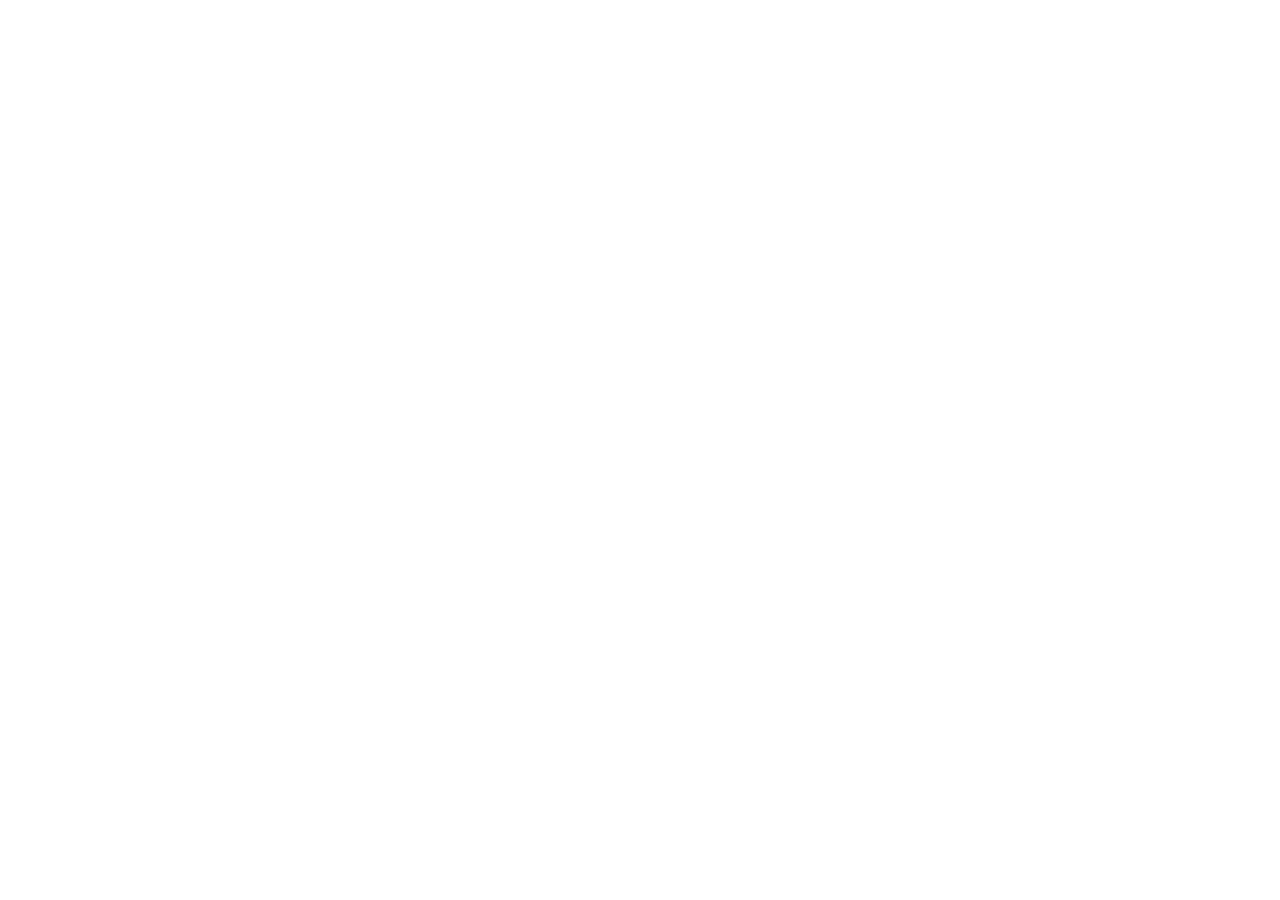
==== index.html @ 71010cc3 "Rename index (7).html to index.html" ====
<!doctype html>
<html lang="en">
  <head>
    <meta charset="UTF-8" />
    <link rel="icon" type="image/x-icon" href="/favicon.ico" />
    <meta name="viewport" content="width=device-width, initial-scale=1.0" />
    <title>Renato Stofel - Engenheiro de Instalações</title>
    <script type="module" crossorigin src="/assets/index-B3NYKfUI.js"></script>
    <link rel="stylesheet" crossorigin href="/assets/index-2DbQ6vqF.css">
  </head>
  <body>
    <div id="root"></div>
  </body>
</html>
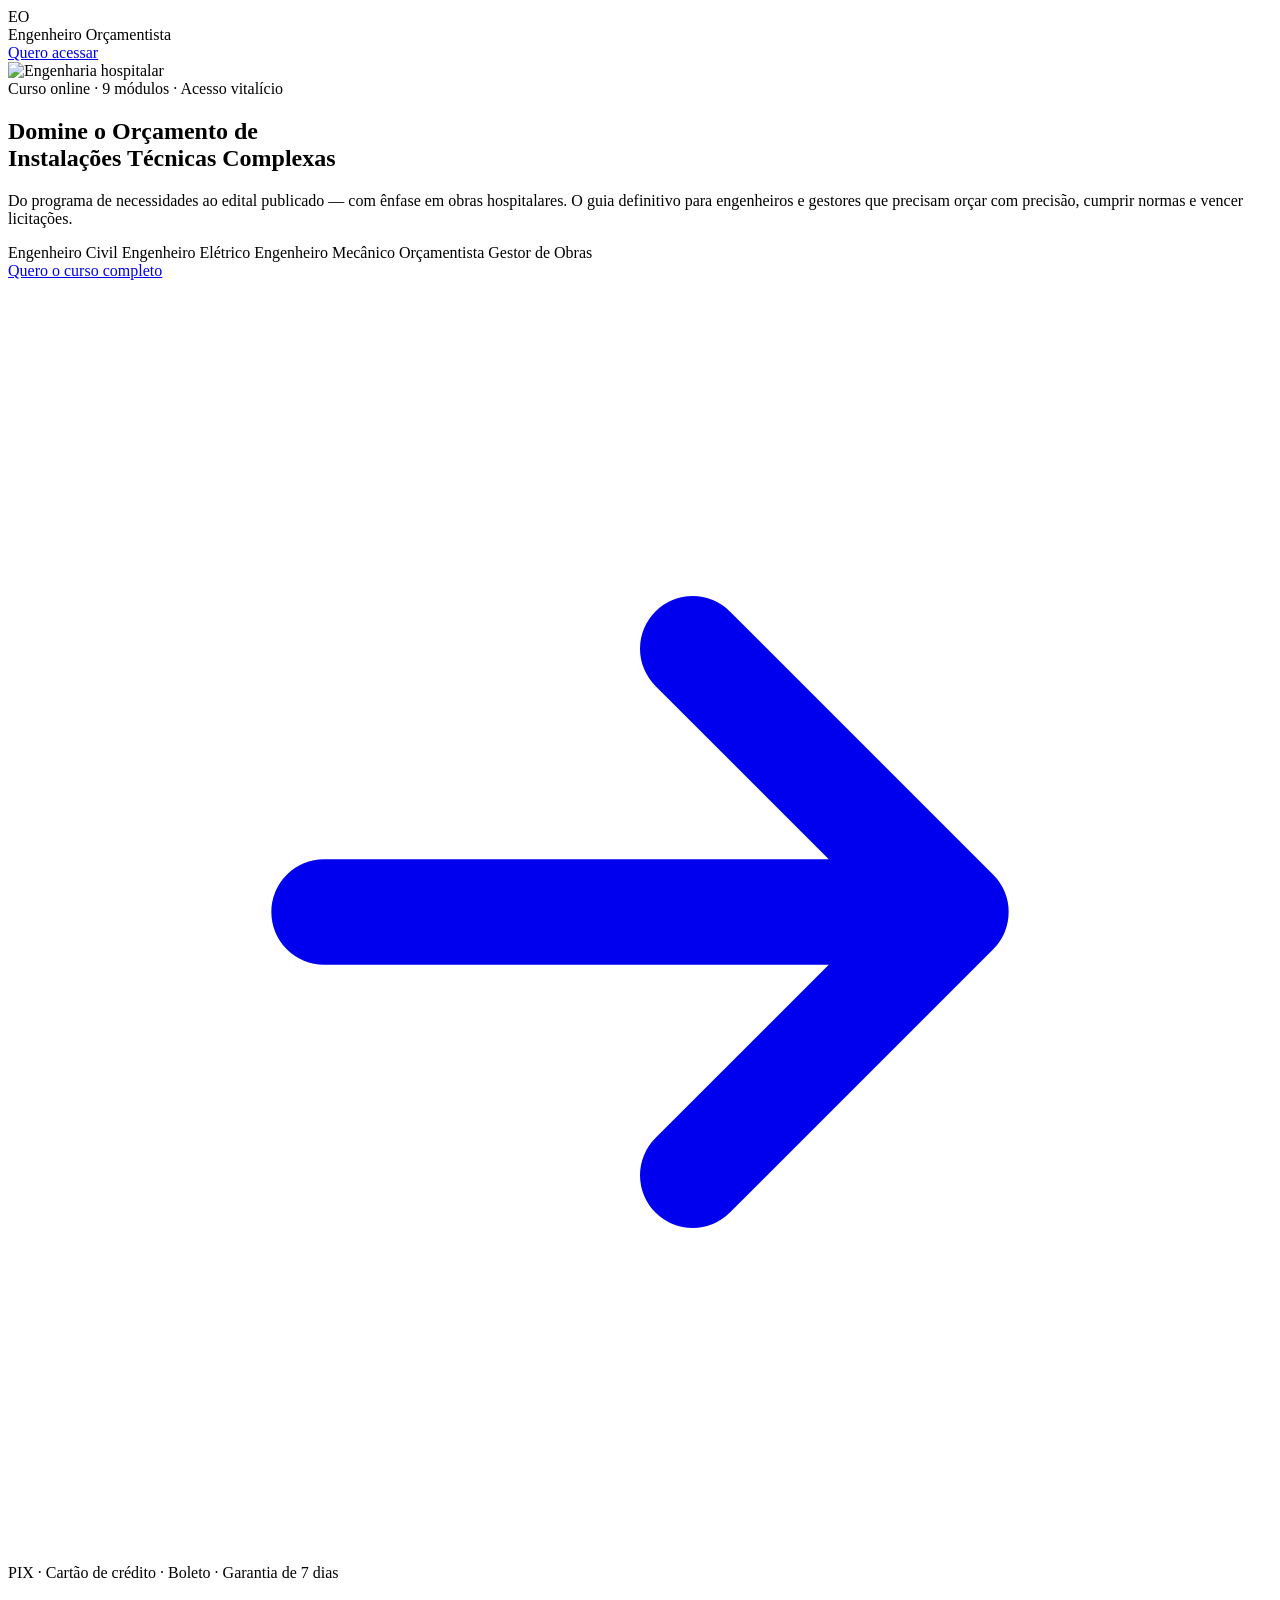
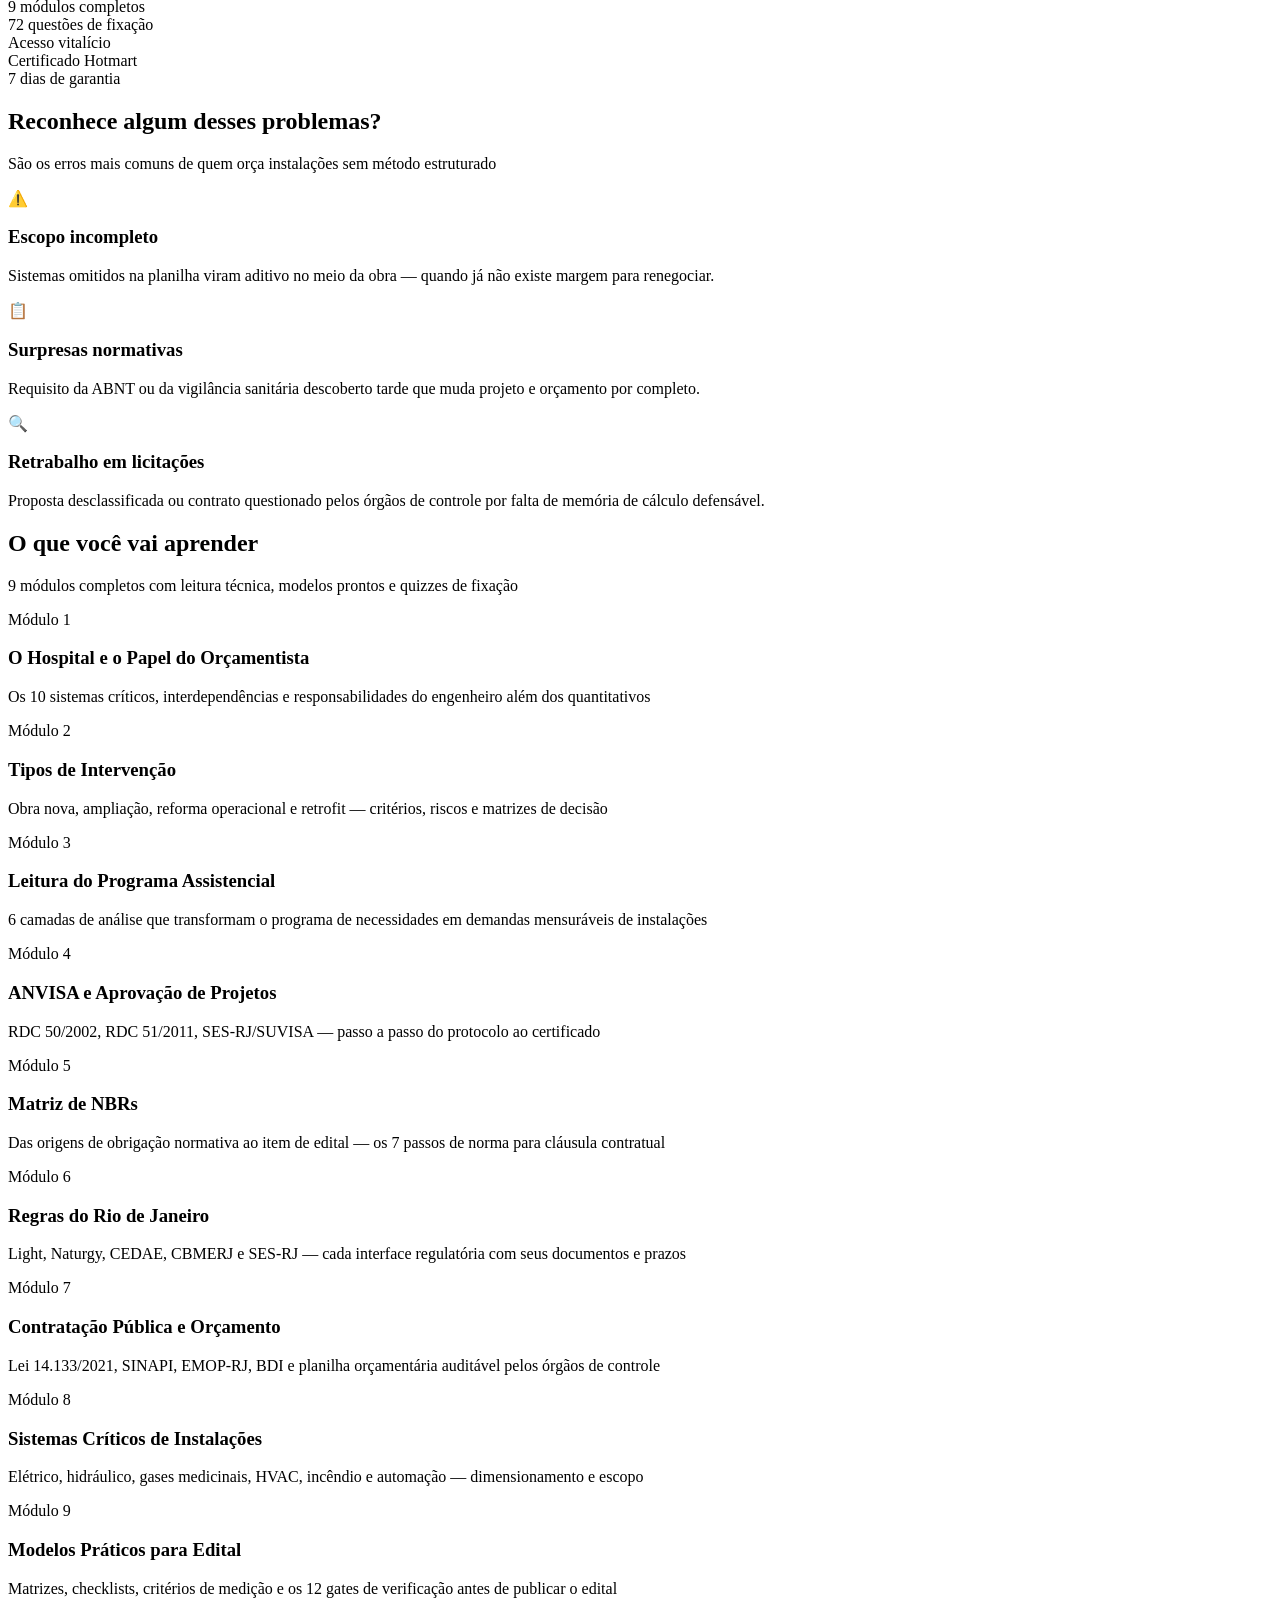
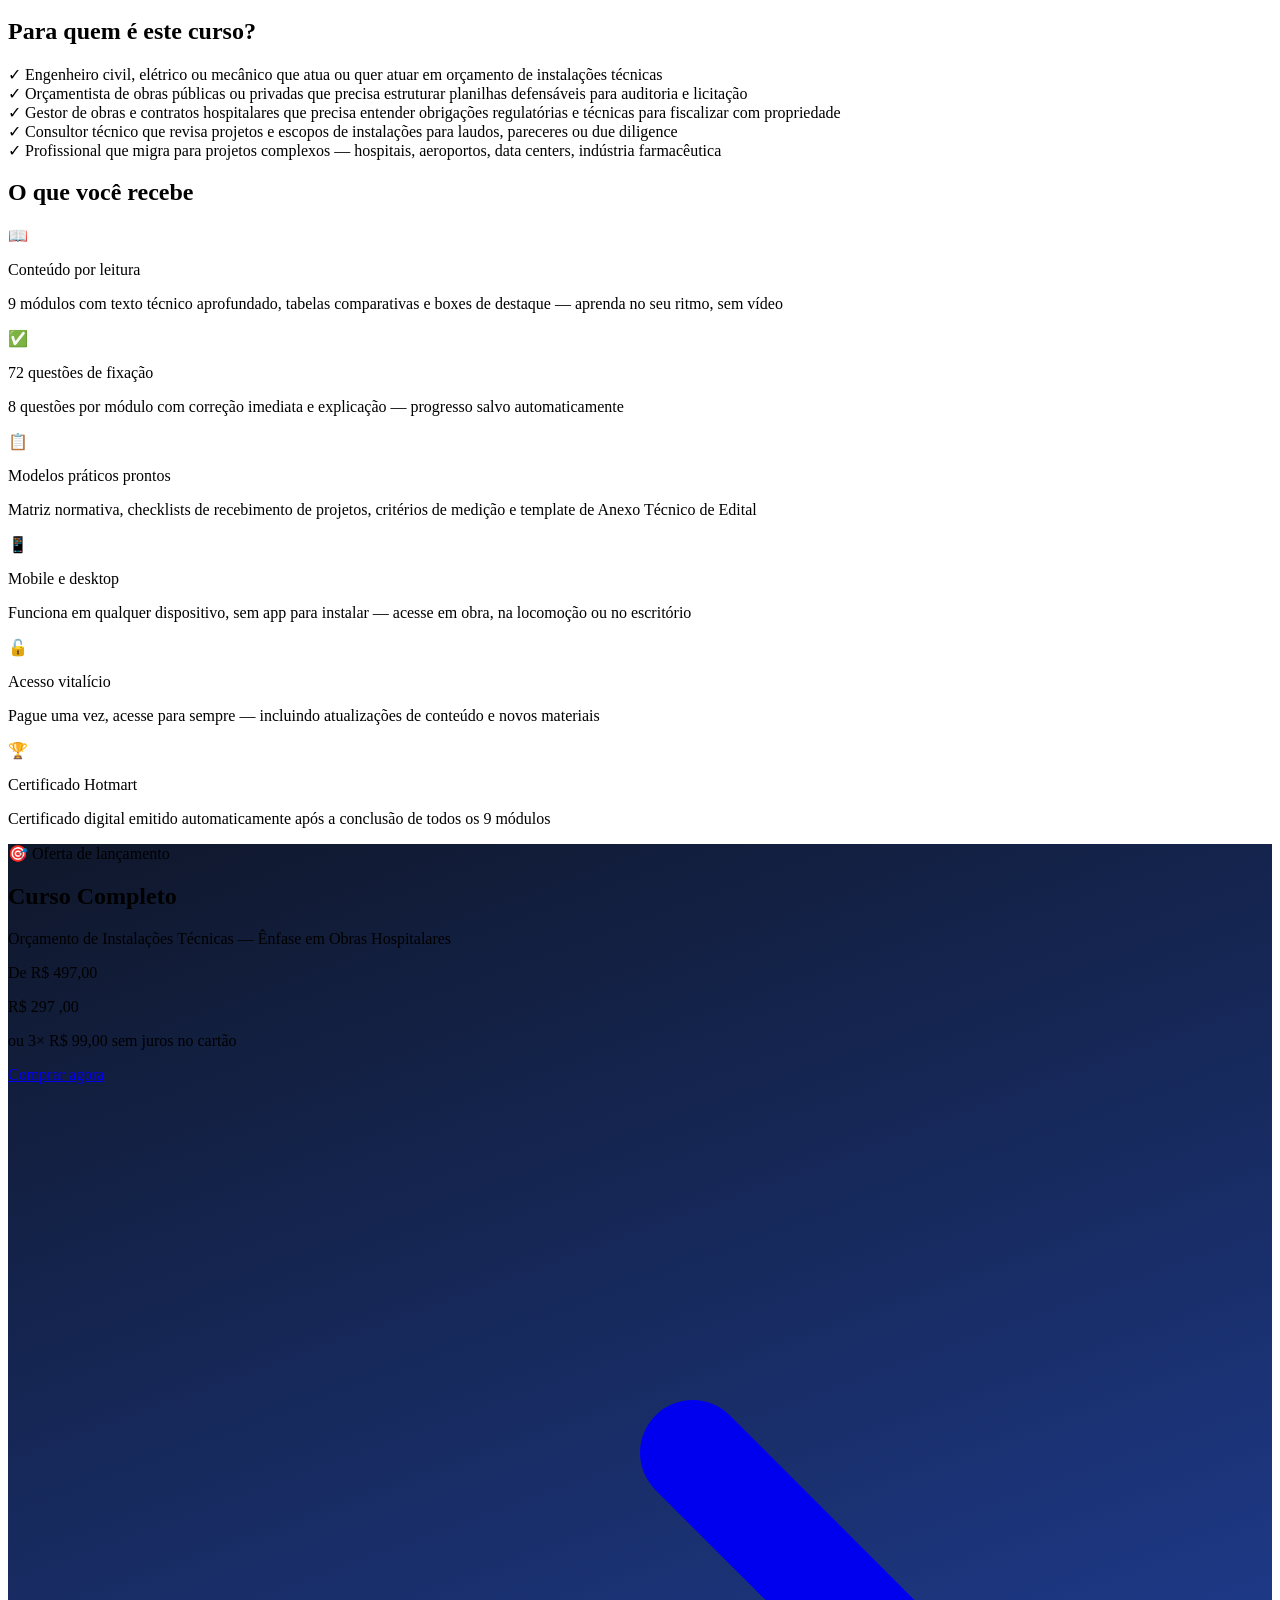
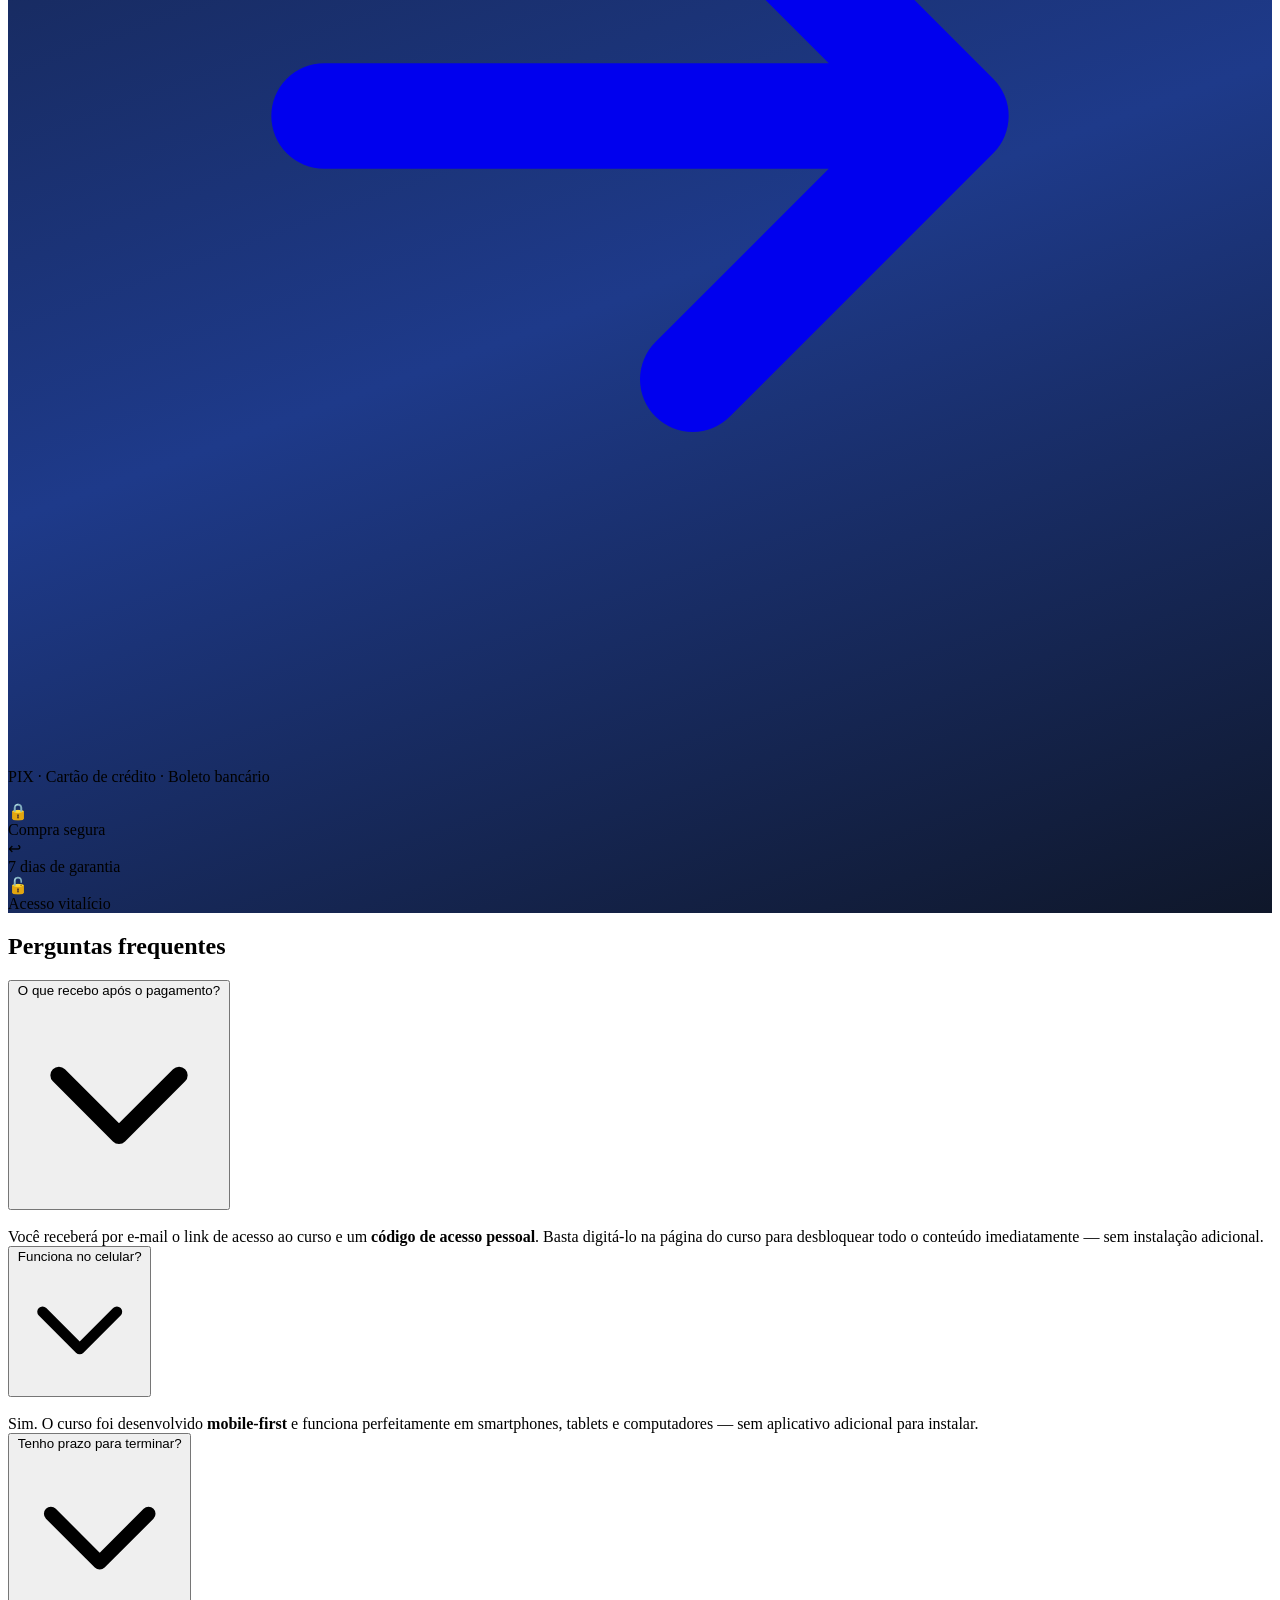
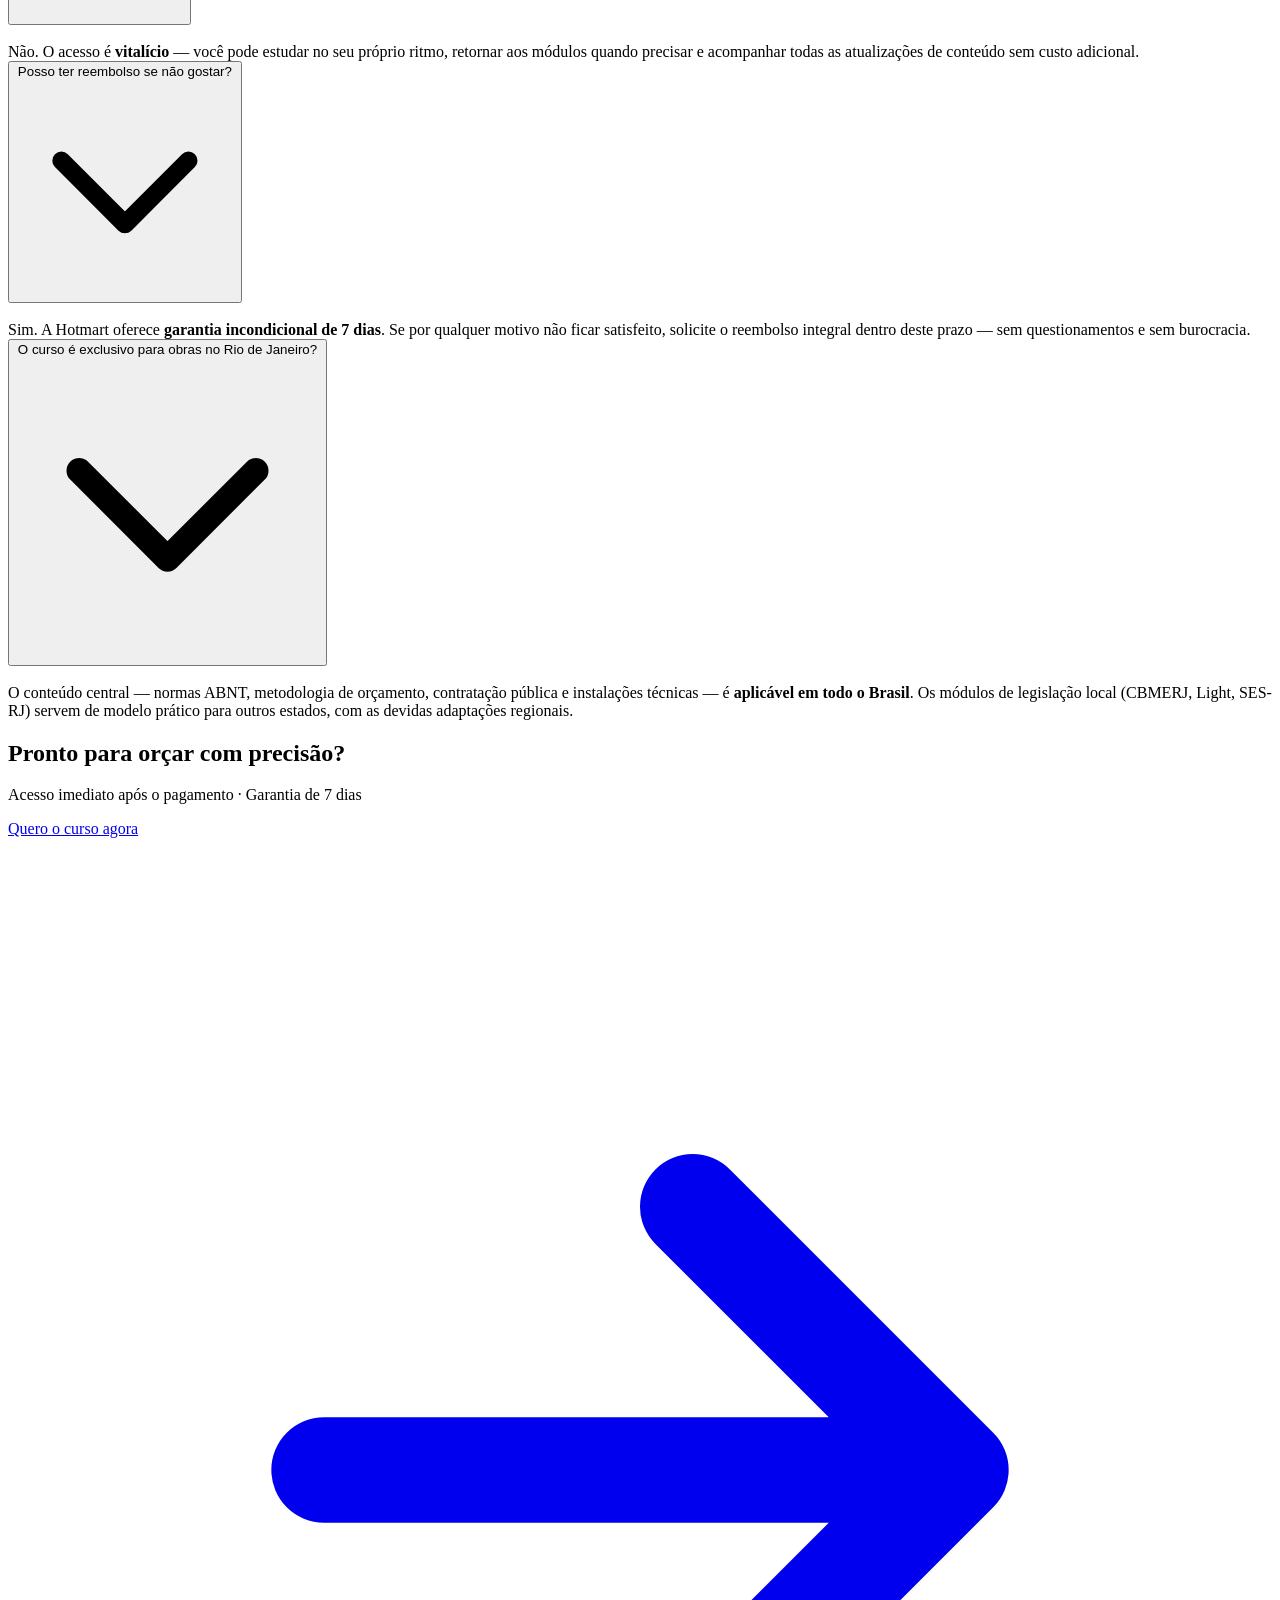
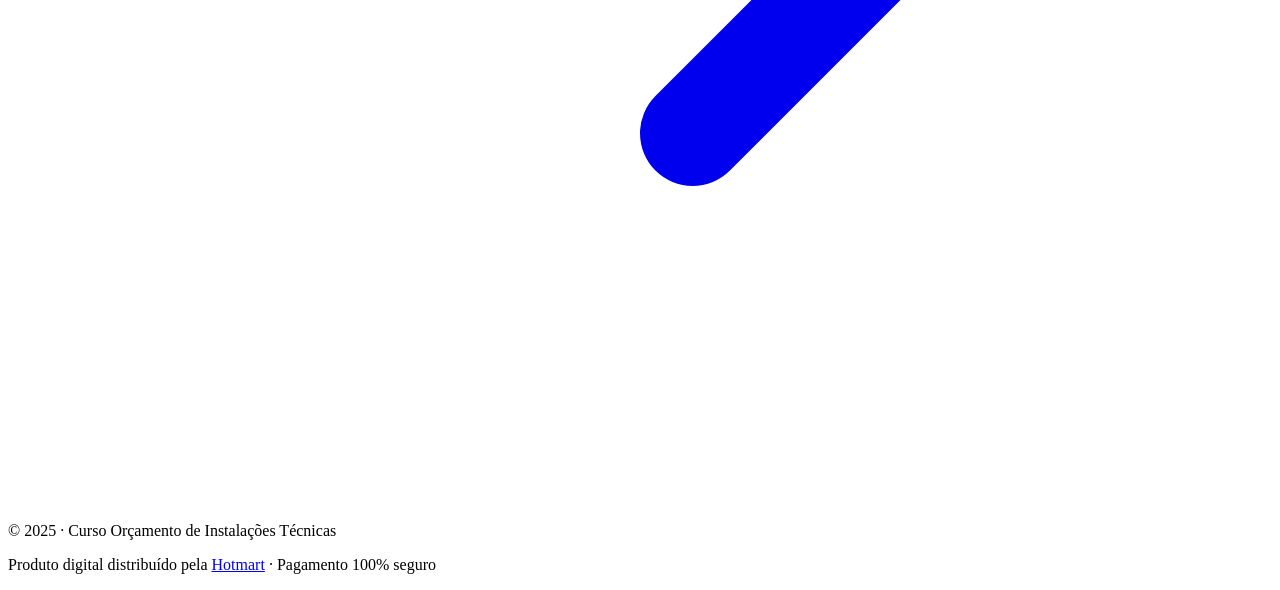
==== commit 11e75f79: "Monetize course: sales landing page + access gate - index.html: new conversion-optimized sales page " ====
--- a/index.html
+++ b/index.html
@@ -1,14 +1,436 @@
-<!doctype html>
-<html lang="en">
-  <head>
-    <meta charset="UTF-8" />
-    <link rel="icon" type="image/x-icon" href="/favicon.ico" />
-    <meta name="viewport" content="width=device-width, initial-scale=1.0" />
-    <title>Renato Stofel - Engenheiro de Instalações</title>
-    <script type="module" crossorigin src="/assets/index-B3NYKfUI.js"></script>
-    <link rel="stylesheet" crossorigin href="/assets/index-2DbQ6vqF.css">
-  </head>
-  <body>
-    <div id="root"></div>
-  </body>
+<!DOCTYPE html>
+<html lang="pt-BR">
+<head>
+<meta charset="UTF-8"/>
+<meta name="viewport" content="width=device-width, initial-scale=1.0"/>
+<title>Orçamento de Instalações Técnicas — Curso Completo com Ênfase em Obras Hospitalares</title>
+<meta name="description" content="Domine o orçamento de instalações técnicas complexas. 9 módulos do programa de necessidades ao edital publicado. Ênfase em obras hospitalares. Acesso vitalício."/>
+<meta property="og:title" content="Orçamento de Instalações Técnicas — Curso Completo"/>
+<meta property="og:description" content="Do programa assistencial ao edital publicado. 9 módulos + 72 questões. Engenheiro Orçamentista."/>
+<meta property="og:image" content="https://images.unsplash.com/photo-1586773860418-d37222d8fce3?w=1200&auto=format&fit=crop&q=80"/>
+<meta name="twitter:card" content="summary_large_image"/>
+
+<!-- ===================================================
+  META PIXEL — substitua XXXXXXXXXXXXXXXXXX pelo seu Pixel ID
+  e descomente o bloco abaixo
+  ===================================================
+<script>
+!function(f,b,e,v,n,t,s){if(f.fbq)return;n=f.fbq=function(){n.callMethod?
+n.callMethod.apply(n,arguments):n.queue.push(arguments)};if(!f._fbq)f._fbq=n;
+n.push=n;n.loaded=!0;n.version='2.0';n.queue=[];t=b.createElement(e);t.async=!0;
+t.src=v;s=b.getElementsByTagName(e)[0];s.parentNode.insertBefore(t,s)}(window,
+document,'script','https://connect.facebook.net/en_US/fbevents.js');
+fbq('init','XXXXXXXXXXXXXXXXXX');
+fbq('track','PageView');
+</script>
+<noscript><img height="1" width="1" style="display:none"
+src="https://www.facebook.com/tr?id=XXXXXXXXXXXXXXXXXX&ev=PageView&noscript=1"/></noscript>
+-->
+
+<!-- ===================================================
+  GOOGLE TAG MANAGER — substitua GTM-XXXXXXX pelo seu ID
+  e descomente o bloco abaixo
+  ===================================================
+<script>(function(w,d,s,l,i){w[l]=w[l]||[];w[l].push({'gtm.start':
+new Date().getTime(),event:'gtm.js'});var f=d.getElementsByTagName(s)[0],
+j=d.createElement(s),dl=l!='dataLayer'?'&l='+l:'';j.async=true;j.src=
+'https://www.googletagmanager.com/gtm.js?id='+i+dl;f.parentNode.insertBefore(j,f);
+})(window,document,'script','dataLayer','GTM-XXXXXXX');</script>
+-->
+
+<script src="https://cdn.tailwindcss.com"></script>
+<script defer src="https://cdn.jsdelivr.net/npm/alpinejs@3.14.1/dist/cdn.min.js"></script>
+<style>
+[x-cloak]{display:none!important}
+html{scroll-behavior:smooth}
+.gradient-hero{background:linear-gradient(135deg,rgba(15,23,42,0.92) 0%,rgba(30,58,138,0.88) 100%)}
+@keyframes fadeUp{from{opacity:0;transform:translateY(18px)}to{opacity:1;transform:translateY(0)}}
+.fu{animation:fadeUp .45s ease both}
+.fu2{animation:fadeUp .45s .12s ease both}
+.fu3{animation:fadeUp .45s .24s ease both}
+</style>
+</head>
+<body class="bg-slate-900 text-white font-sans antialiased">
+
+<!-- NAV -->
+<nav class="fixed top-0 left-0 right-0 z-50 bg-slate-900/96 backdrop-blur-sm border-b border-slate-800">
+  <div class="max-w-6xl mx-auto px-4 h-14 flex items-center justify-between">
+    <div class="flex items-center gap-2">
+      <div class="w-7 h-7 rounded-lg bg-blue-600 flex items-center justify-center text-white font-bold text-xs">EO</div>
+      <span class="font-semibold text-sm text-slate-100 hidden sm:block">Engenheiro Orçamentista</span>
+    </div>
+    <a href="#checkout"
+      class="bg-blue-600 hover:bg-blue-500 text-white text-xs font-bold px-4 py-2 rounded-lg transition-colors">
+      Quero acessar
+    </a>
+  </div>
+</nav>
+
+<!-- HERO -->
+<section class="relative min-h-screen flex items-center pt-14">
+  <div class="absolute inset-0">
+    <img src="https://images.unsplash.com/photo-1586773860418-d37222d8fce3?w=1400&auto=format&fit=crop&q=80"
+      alt="Engenharia hospitalar" class="w-full h-full object-cover"/>
+    <div class="gradient-hero absolute inset-0"></div>
+  </div>
+  <div class="relative max-w-5xl mx-auto px-4 py-16 sm:py-24">
+    <div class="max-w-2xl">
+      <div class="fu inline-flex items-center gap-2 bg-blue-600/20 border border-blue-400/30 text-blue-300 text-xs font-semibold px-3 py-1.5 rounded-full mb-5">
+        <span class="w-2 h-2 bg-emerald-400 rounded-full animate-pulse"></span>
+        Curso online · 9 módulos · Acesso vitalício
+      </div>
+      <h1 class="fu2 text-3xl sm:text-5xl font-extrabold text-white leading-tight mb-5">
+        Domine o Orçamento de<br class="hidden sm:block"/>
+        <span class="text-blue-400">Instalações Técnicas Complexas</span>
+      </h1>
+      <p class="fu3 text-slate-300 text-base sm:text-lg mb-5 leading-relaxed">
+        Do programa de necessidades ao edital publicado — com ênfase em obras hospitalares.
+        O guia definitivo para engenheiros e gestores que precisam orçar com precisão, cumprir normas e vencer licitações.
+      </p>
+      <div class="fu3 flex flex-wrap gap-2 mb-8">
+        <span class="bg-slate-700/70 text-slate-300 text-xs px-3 py-1 rounded-full border border-slate-600">Engenheiro Civil</span>
+        <span class="bg-slate-700/70 text-slate-300 text-xs px-3 py-1 rounded-full border border-slate-600">Engenheiro Elétrico</span>
+        <span class="bg-slate-700/70 text-slate-300 text-xs px-3 py-1 rounded-full border border-slate-600">Engenheiro Mecânico</span>
+        <span class="bg-slate-700/70 text-slate-300 text-xs px-3 py-1 rounded-full border border-slate-600">Orçamentista</span>
+        <span class="bg-slate-700/70 text-slate-300 text-xs px-3 py-1 rounded-full border border-slate-600">Gestor de Obras</span>
+      </div>
+      <a href="#checkout"
+        class="inline-flex items-center gap-2 bg-blue-600 hover:bg-blue-500 text-white font-bold text-base sm:text-lg px-8 py-4 rounded-2xl transition-colors shadow-lg shadow-blue-900/50">
+        Quero o curso completo
+        <svg class="w-5 h-5" fill="none" stroke="currentColor" viewBox="0 0 24 24">
+          <path stroke-linecap="round" stroke-linejoin="round" stroke-width="2" d="M13 7l5 5m0 0l-5 5m5-5H6"/>
+        </svg>
+      </a>
+      <p class="text-slate-400 text-xs mt-3">PIX · Cartão de crédito · Boleto · Garantia de 7 dias</p>
+    </div>
+  </div>
+</section>
+
+<!-- SOCIAL PROOF BAR -->
+<div class="bg-slate-800 border-y border-slate-700">
+  <div class="max-w-5xl mx-auto px-4 py-4 flex flex-wrap justify-center gap-5 sm:gap-8 text-sm text-slate-300">
+    <div class="flex items-center gap-2">
+      <span class="text-blue-400 font-bold text-base">9</span> módulos completos
+    </div>
+    <div class="w-px bg-slate-700 hidden sm:block"></div>
+    <div class="flex items-center gap-2">
+      <span class="text-blue-400 font-bold text-base">72</span> questões de fixação
+    </div>
+    <div class="w-px bg-slate-700 hidden sm:block"></div>
+    <div class="flex items-center gap-2">
+      <span class="text-blue-400 font-bold text-base">Acesso</span> vitalício
+    </div>
+    <div class="w-px bg-slate-700 hidden sm:block"></div>
+    <div class="flex items-center gap-2">
+      <span class="text-blue-400 font-bold text-base">Certificado</span> Hotmart
+    </div>
+    <div class="w-px bg-slate-700 hidden sm:block"></div>
+    <div class="flex items-center gap-2">
+      <span class="text-blue-400 font-bold text-base">7 dias</span> de garantia
+    </div>
+  </div>
+</div>
+
+<!-- PROBLEMA / DOR -->
+<section class="bg-slate-900 py-16 px-4">
+  <div class="max-w-4xl mx-auto text-center mb-10">
+    <h2 class="text-2xl sm:text-3xl font-bold text-white mb-3">Reconhece algum desses problemas?</h2>
+    <p class="text-slate-400 text-sm sm:text-base">São os erros mais comuns de quem orça instalações sem método estruturado</p>
+  </div>
+  <div class="max-w-4xl mx-auto grid sm:grid-cols-3 gap-5">
+    <div class="bg-slate-800 border border-red-500/15 rounded-2xl p-6">
+      <div class="w-10 h-10 bg-red-500/10 rounded-xl flex items-center justify-center mb-4 text-2xl">⚠️</div>
+      <h3 class="text-white font-bold mb-2">Escopo incompleto</h3>
+      <p class="text-slate-400 text-sm leading-relaxed">Sistemas omitidos na planilha viram aditivo no meio da obra — quando já não existe margem para renegociar.</p>
+    </div>
+    <div class="bg-slate-800 border border-red-500/15 rounded-2xl p-6">
+      <div class="w-10 h-10 bg-red-500/10 rounded-xl flex items-center justify-center mb-4 text-2xl">📋</div>
+      <h3 class="text-white font-bold mb-2">Surpresas normativas</h3>
+      <p class="text-slate-400 text-sm leading-relaxed">Requisito da ABNT ou da vigilância sanitária descoberto tarde que muda projeto e orçamento por completo.</p>
+    </div>
+    <div class="bg-slate-800 border border-red-500/15 rounded-2xl p-6">
+      <div class="w-10 h-10 bg-red-500/10 rounded-xl flex items-center justify-center mb-4 text-2xl">🔍</div>
+      <h3 class="text-white font-bold mb-2">Retrabalho em licitações</h3>
+      <p class="text-slate-400 text-sm leading-relaxed">Proposta desclassificada ou contrato questionado pelos órgãos de controle por falta de memória de cálculo defensável.</p>
+    </div>
+  </div>
+</section>
+
+<!-- MÓDULOS -->
+<section class="bg-slate-800 py-16 px-4">
+  <div class="max-w-5xl mx-auto text-center mb-10">
+    <h2 class="text-2xl sm:text-3xl font-bold text-white mb-3">O que você vai aprender</h2>
+    <p class="text-slate-400 text-sm sm:text-base">9 módulos completos com leitura técnica, modelos prontos e quizzes de fixação</p>
+  </div>
+  <div class="max-w-5xl mx-auto grid sm:grid-cols-2 lg:grid-cols-3 gap-4">
+    <div class="bg-slate-900 rounded-xl p-5 border border-slate-700 hover:border-blue-500/50 transition-colors">
+      <div class="text-blue-400 font-bold text-xs mb-1 uppercase tracking-wider">Módulo 1</div>
+      <h3 class="text-white font-bold mb-1 text-sm">O Hospital e o Papel do Orçamentista</h3>
+      <p class="text-slate-500 text-xs leading-relaxed">Os 10 sistemas críticos, interdependências e responsabilidades do engenheiro além dos quantitativos</p>
+    </div>
+    <div class="bg-slate-900 rounded-xl p-5 border border-slate-700 hover:border-orange-500/50 transition-colors">
+      <div class="text-orange-400 font-bold text-xs mb-1 uppercase tracking-wider">Módulo 2</div>
+      <h3 class="text-white font-bold mb-1 text-sm">Tipos de Intervenção</h3>
+      <p class="text-slate-500 text-xs leading-relaxed">Obra nova, ampliação, reforma operacional e retrofit — critérios, riscos e matrizes de decisão</p>
+    </div>
+    <div class="bg-slate-900 rounded-xl p-5 border border-slate-700 hover:border-emerald-500/50 transition-colors">
+      <div class="text-emerald-400 font-bold text-xs mb-1 uppercase tracking-wider">Módulo 3</div>
+      <h3 class="text-white font-bold mb-1 text-sm">Leitura do Programa Assistencial</h3>
+      <p class="text-slate-500 text-xs leading-relaxed">6 camadas de análise que transformam o programa de necessidades em demandas mensuráveis de instalações</p>
+    </div>
+    <div class="bg-slate-900 rounded-xl p-5 border border-slate-700 hover:border-purple-500/50 transition-colors">
+      <div class="text-purple-400 font-bold text-xs mb-1 uppercase tracking-wider">Módulo 4</div>
+      <h3 class="text-white font-bold mb-1 text-sm">ANVISA e Aprovação de Projetos</h3>
+      <p class="text-slate-500 text-xs leading-relaxed">RDC 50/2002, RDC 51/2011, SES-RJ/SUVISA — passo a passo do protocolo ao certificado</p>
+    </div>
+    <div class="bg-slate-900 rounded-xl p-5 border border-slate-700 hover:border-indigo-500/50 transition-colors">
+      <div class="text-indigo-400 font-bold text-xs mb-1 uppercase tracking-wider">Módulo 5</div>
+      <h3 class="text-white font-bold mb-1 text-sm">Matriz de NBRs</h3>
+      <p class="text-slate-500 text-xs leading-relaxed">Das origens de obrigação normativa ao item de edital — os 7 passos de norma para cláusula contratual</p>
+    </div>
+    <div class="bg-slate-900 rounded-xl p-5 border border-slate-700 hover:border-teal-500/50 transition-colors">
+      <div class="text-teal-400 font-bold text-xs mb-1 uppercase tracking-wider">Módulo 6</div>
+      <h3 class="text-white font-bold mb-1 text-sm">Regras do Rio de Janeiro</h3>
+      <p class="text-slate-500 text-xs leading-relaxed">Light, Naturgy, CEDAE, CBMERJ e SES-RJ — cada interface regulatória com seus documentos e prazos</p>
+    </div>
+    <div class="bg-slate-900 rounded-xl p-5 border border-slate-700 hover:border-rose-500/50 transition-colors">
+      <div class="text-rose-400 font-bold text-xs mb-1 uppercase tracking-wider">Módulo 7</div>
+      <h3 class="text-white font-bold mb-1 text-sm">Contratação Pública e Orçamento</h3>
+      <p class="text-slate-500 text-xs leading-relaxed">Lei 14.133/2021, SINAPI, EMOP-RJ, BDI e planilha orçamentária auditável pelos órgãos de controle</p>
+    </div>
+    <div class="bg-slate-900 rounded-xl p-5 border border-slate-700 hover:border-cyan-500/50 transition-colors">
+      <div class="text-cyan-400 font-bold text-xs mb-1 uppercase tracking-wider">Módulo 8</div>
+      <h3 class="text-white font-bold mb-1 text-sm">Sistemas Críticos de Instalações</h3>
+      <p class="text-slate-500 text-xs leading-relaxed">Elétrico, hidráulico, gases medicinais, HVAC, incêndio e automação — dimensionamento e escopo</p>
+    </div>
+    <div class="bg-slate-900 rounded-xl p-5 border border-slate-700 hover:border-slate-400/50 transition-colors">
+      <div class="text-slate-400 font-bold text-xs mb-1 uppercase tracking-wider">Módulo 9</div>
+      <h3 class="text-white font-bold mb-1 text-sm">Modelos Práticos para Edital</h3>
+      <p class="text-slate-500 text-xs leading-relaxed">Matrizes, checklists, critérios de medição e os 12 gates de verificação antes de publicar o edital</p>
+    </div>
+  </div>
+</section>
+
+<!-- PARA QUEM É -->
+<section class="bg-slate-900 py-16 px-4">
+  <div class="max-w-4xl mx-auto">
+    <h2 class="text-2xl sm:text-3xl font-bold text-white text-center mb-10">Para quem é este curso?</h2>
+    <div class="max-w-2xl mx-auto space-y-3">
+      <div class="flex items-center gap-3 bg-slate-800 rounded-xl px-5 py-4 border border-slate-700">
+        <span class="text-emerald-400 font-bold flex-shrink-0 text-lg">✓</span>
+        <span class="text-slate-200 text-sm leading-relaxed">Engenheiro civil, elétrico ou mecânico que atua ou quer atuar em orçamento de instalações técnicas</span>
+      </div>
+      <div class="flex items-center gap-3 bg-slate-800 rounded-xl px-5 py-4 border border-slate-700">
+        <span class="text-emerald-400 font-bold flex-shrink-0 text-lg">✓</span>
+        <span class="text-slate-200 text-sm leading-relaxed">Orçamentista de obras públicas ou privadas que precisa estruturar planilhas defensáveis para auditoria e licitação</span>
+      </div>
+      <div class="flex items-center gap-3 bg-slate-800 rounded-xl px-5 py-4 border border-slate-700">
+        <span class="text-emerald-400 font-bold flex-shrink-0 text-lg">✓</span>
+        <span class="text-slate-200 text-sm leading-relaxed">Gestor de obras e contratos hospitalares que precisa entender obrigações regulatórias e técnicas para fiscalizar com propriedade</span>
+      </div>
+      <div class="flex items-center gap-3 bg-slate-800 rounded-xl px-5 py-4 border border-slate-700">
+        <span class="text-emerald-400 font-bold flex-shrink-0 text-lg">✓</span>
+        <span class="text-slate-200 text-sm leading-relaxed">Consultor técnico que revisa projetos e escopos de instalações para laudos, pareceres ou due diligence</span>
+      </div>
+      <div class="flex items-center gap-3 bg-slate-800 rounded-xl px-5 py-4 border border-slate-700">
+        <span class="text-emerald-400 font-bold flex-shrink-0 text-lg">✓</span>
+        <span class="text-slate-200 text-sm leading-relaxed">Profissional que migra para projetos complexos — hospitais, aeroportos, data centers, indústria farmacêutica</span>
+      </div>
+    </div>
+  </div>
+</section>
+
+<!-- O QUE ESTÁ INCLUÍDO -->
+<section class="bg-slate-800 py-16 px-4">
+  <div class="max-w-4xl mx-auto">
+    <h2 class="text-2xl sm:text-3xl font-bold text-white text-center mb-10">O que você recebe</h2>
+    <div class="max-w-3xl mx-auto grid sm:grid-cols-2 gap-6">
+      <div class="flex items-start gap-4">
+        <div class="w-10 h-10 bg-blue-600/20 rounded-xl flex items-center justify-center flex-shrink-0 text-xl mt-0.5">📖</div>
+        <div>
+          <p class="text-white font-semibold text-sm mb-1">Conteúdo por leitura</p>
+          <p class="text-slate-400 text-xs leading-relaxed">9 módulos com texto técnico aprofundado, tabelas comparativas e boxes de destaque — aprenda no seu ritmo, sem vídeo</p>
+        </div>
+      </div>
+      <div class="flex items-start gap-4">
+        <div class="w-10 h-10 bg-blue-600/20 rounded-xl flex items-center justify-center flex-shrink-0 text-xl mt-0.5">✅</div>
+        <div>
+          <p class="text-white font-semibold text-sm mb-1">72 questões de fixação</p>
+          <p class="text-slate-400 text-xs leading-relaxed">8 questões por módulo com correção imediata e explicação — progresso salvo automaticamente</p>
+        </div>
+      </div>
+      <div class="flex items-start gap-4">
+        <div class="w-10 h-10 bg-blue-600/20 rounded-xl flex items-center justify-center flex-shrink-0 text-xl mt-0.5">📋</div>
+        <div>
+          <p class="text-white font-semibold text-sm mb-1">Modelos práticos prontos</p>
+          <p class="text-slate-400 text-xs leading-relaxed">Matriz normativa, checklists de recebimento de projetos, critérios de medição e template de Anexo Técnico de Edital</p>
+        </div>
+      </div>
+      <div class="flex items-start gap-4">
+        <div class="w-10 h-10 bg-blue-600/20 rounded-xl flex items-center justify-center flex-shrink-0 text-xl mt-0.5">📱</div>
+        <div>
+          <p class="text-white font-semibold text-sm mb-1">Mobile e desktop</p>
+          <p class="text-slate-400 text-xs leading-relaxed">Funciona em qualquer dispositivo, sem app para instalar — acesse em obra, na locomoção ou no escritório</p>
+        </div>
+      </div>
+      <div class="flex items-start gap-4">
+        <div class="w-10 h-10 bg-blue-600/20 rounded-xl flex items-center justify-center flex-shrink-0 text-xl mt-0.5">🔓</div>
+        <div>
+          <p class="text-white font-semibold text-sm mb-1">Acesso vitalício</p>
+          <p class="text-slate-400 text-xs leading-relaxed">Pague uma vez, acesse para sempre — incluindo atualizações de conteúdo e novos materiais</p>
+        </div>
+      </div>
+      <div class="flex items-start gap-4">
+        <div class="w-10 h-10 bg-blue-600/20 rounded-xl flex items-center justify-center flex-shrink-0 text-xl mt-0.5">🏆</div>
+        <div>
+          <p class="text-white font-semibold text-sm mb-1">Certificado Hotmart</p>
+          <p class="text-slate-400 text-xs leading-relaxed">Certificado digital emitido automaticamente após a conclusão de todos os 9 módulos</p>
+        </div>
+      </div>
+    </div>
+  </div>
+</section>
+
+<!-- CHECKOUT -->
+<section id="checkout" class="py-16 px-4" style="background:linear-gradient(160deg,#0f172a 0%,#1e3a8a 60%,#0f172a 100%)">
+  <div class="max-w-md mx-auto">
+    <div class="bg-slate-800/90 backdrop-blur border border-slate-700 rounded-3xl p-8 shadow-2xl shadow-blue-900/30">
+      <div class="text-center mb-6">
+        <div class="inline-flex items-center gap-2 bg-emerald-500/15 border border-emerald-500/25 text-emerald-400 text-xs font-semibold px-3 py-1.5 rounded-full mb-4">
+          🎯 Oferta de lançamento
+        </div>
+        <h2 class="text-white text-2xl font-extrabold mb-1">Curso Completo</h2>
+        <p class="text-slate-400 text-sm">Orçamento de Instalações Técnicas — Ênfase em Obras Hospitalares</p>
+      </div>
+
+      <div class="text-center mb-7">
+        <p class="text-slate-500 text-sm line-through mb-1">De R$ 497,00</p>
+        <div class="text-white font-extrabold leading-none">
+          <span class="text-xl align-top mt-3 inline-block">R$</span>
+          <span class="text-6xl">297</span>
+          <span class="text-xl">,00</span>
+        </div>
+        <p class="text-slate-400 text-sm mt-2">ou 3× R$ 99,00 sem juros no cartão</p>
+      </div>
+
+      <!-- SUBSTITUA "HOTMART_CHECKOUT_URL" pela URL do seu produto na Hotmart -->
+      <a href="HOTMART_CHECKOUT_URL" target="_blank" rel="noopener"
+        class="flex items-center justify-center gap-2 w-full bg-blue-600 hover:bg-blue-500 text-white font-extrabold text-lg py-4 rounded-2xl transition-colors mb-3 shadow-lg shadow-blue-900/50">
+        Comprar agora
+        <svg class="w-5 h-5" fill="none" stroke="currentColor" viewBox="0 0 24 24">
+          <path stroke-linecap="round" stroke-linejoin="round" stroke-width="2" d="M13 7l5 5m0 0l-5 5m5-5H6"/>
+        </svg>
+      </a>
+      <p class="text-slate-500 text-xs text-center mb-5">PIX · Cartão de crédito · Boleto bancário</p>
+
+      <div class="border-t border-slate-700 pt-5 grid grid-cols-3 gap-3 text-center">
+        <div class="text-slate-400 text-xs">
+          <div class="text-lg mb-1">🔒</div>
+          Compra segura
+        </div>
+        <div class="text-slate-400 text-xs">
+          <div class="text-lg mb-1">↩</div>
+          7 dias de garantia
+        </div>
+        <div class="text-slate-400 text-xs">
+          <div class="text-lg mb-1">🔓</div>
+          Acesso vitalício
+        </div>
+      </div>
+    </div>
+  </div>
+</section>
+
+<!-- FAQ -->
+<section class="bg-slate-900 py-16 px-4">
+  <div class="max-w-2xl mx-auto">
+    <h2 class="text-2xl sm:text-3xl font-bold text-white text-center mb-10">Perguntas frequentes</h2>
+    <div class="space-y-3">
+
+      <div x-data="{open:false}" class="bg-slate-800 border border-slate-700 rounded-xl overflow-hidden">
+        <button @click="open=!open" class="w-full text-left px-5 py-4 flex items-center justify-between text-white font-semibold text-sm hover:bg-slate-700/50 transition-colors">
+          O que recebo após o pagamento?
+          <svg :class="open?'rotate-180':''" class="w-4 h-4 text-blue-400 transition-transform duration-200 flex-shrink-0" fill="none" stroke="currentColor" viewBox="0 0 24 24">
+            <path stroke-linecap="round" stroke-linejoin="round" stroke-width="2" d="M19 9l-7 7-7-7"/>
+          </svg>
+        </button>
+        <div x-show="open" class="px-5 pb-5 text-slate-400 text-sm leading-relaxed border-t border-slate-700">
+          <br/>Você receberá por e-mail o link de acesso ao curso e um <strong class="text-slate-200">código de acesso pessoal</strong>. Basta digitá-lo na página do curso para desbloquear todo o conteúdo imediatamente — sem instalação adicional.
+        </div>
+      </div>
+
+      <div x-data="{open:false}" class="bg-slate-800 border border-slate-700 rounded-xl overflow-hidden">
+        <button @click="open=!open" class="w-full text-left px-5 py-4 flex items-center justify-between text-white font-semibold text-sm hover:bg-slate-700/50 transition-colors">
+          Funciona no celular?
+          <svg :class="open?'rotate-180':''" class="w-4 h-4 text-blue-400 transition-transform duration-200 flex-shrink-0" fill="none" stroke="currentColor" viewBox="0 0 24 24">
+            <path stroke-linecap="round" stroke-linejoin="round" stroke-width="2" d="M19 9l-7 7-7-7"/>
+          </svg>
+        </button>
+        <div x-show="open" class="px-5 pb-5 text-slate-400 text-sm leading-relaxed border-t border-slate-700">
+          <br/>Sim. O curso foi desenvolvido <strong class="text-slate-200">mobile-first</strong> e funciona perfeitamente em smartphones, tablets e computadores — sem aplicativo adicional para instalar.
+        </div>
+      </div>
+
+      <div x-data="{open:false}" class="bg-slate-800 border border-slate-700 rounded-xl overflow-hidden">
+        <button @click="open=!open" class="w-full text-left px-5 py-4 flex items-center justify-between text-white font-semibold text-sm hover:bg-slate-700/50 transition-colors">
+          Tenho prazo para terminar?
+          <svg :class="open?'rotate-180':''" class="w-4 h-4 text-blue-400 transition-transform duration-200 flex-shrink-0" fill="none" stroke="currentColor" viewBox="0 0 24 24">
+            <path stroke-linecap="round" stroke-linejoin="round" stroke-width="2" d="M19 9l-7 7-7-7"/>
+          </svg>
+        </button>
+        <div x-show="open" class="px-5 pb-5 text-slate-400 text-sm leading-relaxed border-t border-slate-700">
+          <br/>Não. O acesso é <strong class="text-slate-200">vitalício</strong> — você pode estudar no seu próprio ritmo, retornar aos módulos quando precisar e acompanhar todas as atualizações de conteúdo sem custo adicional.
+        </div>
+      </div>
+
+      <div x-data="{open:false}" class="bg-slate-800 border border-slate-700 rounded-xl overflow-hidden">
+        <button @click="open=!open" class="w-full text-left px-5 py-4 flex items-center justify-between text-white font-semibold text-sm hover:bg-slate-700/50 transition-colors">
+          Posso ter reembolso se não gostar?
+          <svg :class="open?'rotate-180':''" class="w-4 h-4 text-blue-400 transition-transform duration-200 flex-shrink-0" fill="none" stroke="currentColor" viewBox="0 0 24 24">
+            <path stroke-linecap="round" stroke-linejoin="round" stroke-width="2" d="M19 9l-7 7-7-7"/>
+          </svg>
+        </button>
+        <div x-show="open" class="px-5 pb-5 text-slate-400 text-sm leading-relaxed border-t border-slate-700">
+          <br/>Sim. A Hotmart oferece <strong class="text-slate-200">garantia incondicional de 7 dias</strong>. Se por qualquer motivo não ficar satisfeito, solicite o reembolso integral dentro deste prazo — sem questionamentos e sem burocracia.
+        </div>
+      </div>
+
+      <div x-data="{open:false}" class="bg-slate-800 border border-slate-700 rounded-xl overflow-hidden">
+        <button @click="open=!open" class="w-full text-left px-5 py-4 flex items-center justify-between text-white font-semibold text-sm hover:bg-slate-700/50 transition-colors">
+          O curso é exclusivo para obras no Rio de Janeiro?
+          <svg :class="open?'rotate-180':''" class="w-4 h-4 text-blue-400 transition-transform duration-200 flex-shrink-0" fill="none" stroke="currentColor" viewBox="0 0 24 24">
+            <path stroke-linecap="round" stroke-linejoin="round" stroke-width="2" d="M19 9l-7 7-7-7"/>
+          </svg>
+        </button>
+        <div x-show="open" class="px-5 pb-5 text-slate-400 text-sm leading-relaxed border-t border-slate-700">
+          <br/>O conteúdo central — normas ABNT, metodologia de orçamento, contratação pública e instalações técnicas — é <strong class="text-slate-200">aplicável em todo o Brasil</strong>. Os módulos de legislação local (CBMERJ, Light, SES-RJ) servem de modelo prático para outros estados, com as devidas adaptações regionais.
+        </div>
+      </div>
+
+    </div>
+  </div>
+</section>
+
+<!-- CTA FINAL -->
+<section class="bg-slate-800 py-12 px-4 text-center border-t border-slate-700">
+  <div class="max-w-xl mx-auto">
+    <h2 class="text-xl sm:text-2xl font-bold text-white mb-3">Pronto para orçar com precisão?</h2>
+    <p class="text-slate-400 text-sm mb-6">Acesso imediato após o pagamento · Garantia de 7 dias</p>
+    <a href="#checkout"
+      class="inline-flex items-center gap-2 bg-blue-600 hover:bg-blue-500 text-white font-bold text-base px-8 py-4 rounded-2xl transition-colors">
+      Quero o curso agora
+      <svg class="w-4 h-4" fill="none" stroke="currentColor" viewBox="0 0 24 24">
+        <path stroke-linecap="round" stroke-linejoin="round" stroke-width="2" d="M13 7l5 5m0 0l-5 5m5-5H6"/>
+      </svg>
+    </a>
+  </div>
+</section>
+
+<!-- FOOTER -->
+<footer class="bg-slate-950 border-t border-slate-800 py-8 px-4 text-center text-slate-500 text-xs space-y-1">
+  <p>© 2025 · Curso Orçamento de Instalações Técnicas</p>
+  <p>Produto digital distribuído pela <a href="https://www.hotmart.com" target="_blank" rel="noopener" class="text-blue-400 hover:underline">Hotmart</a> · Pagamento 100% seguro</p>
+</footer>
+
+</body>
 </html>
